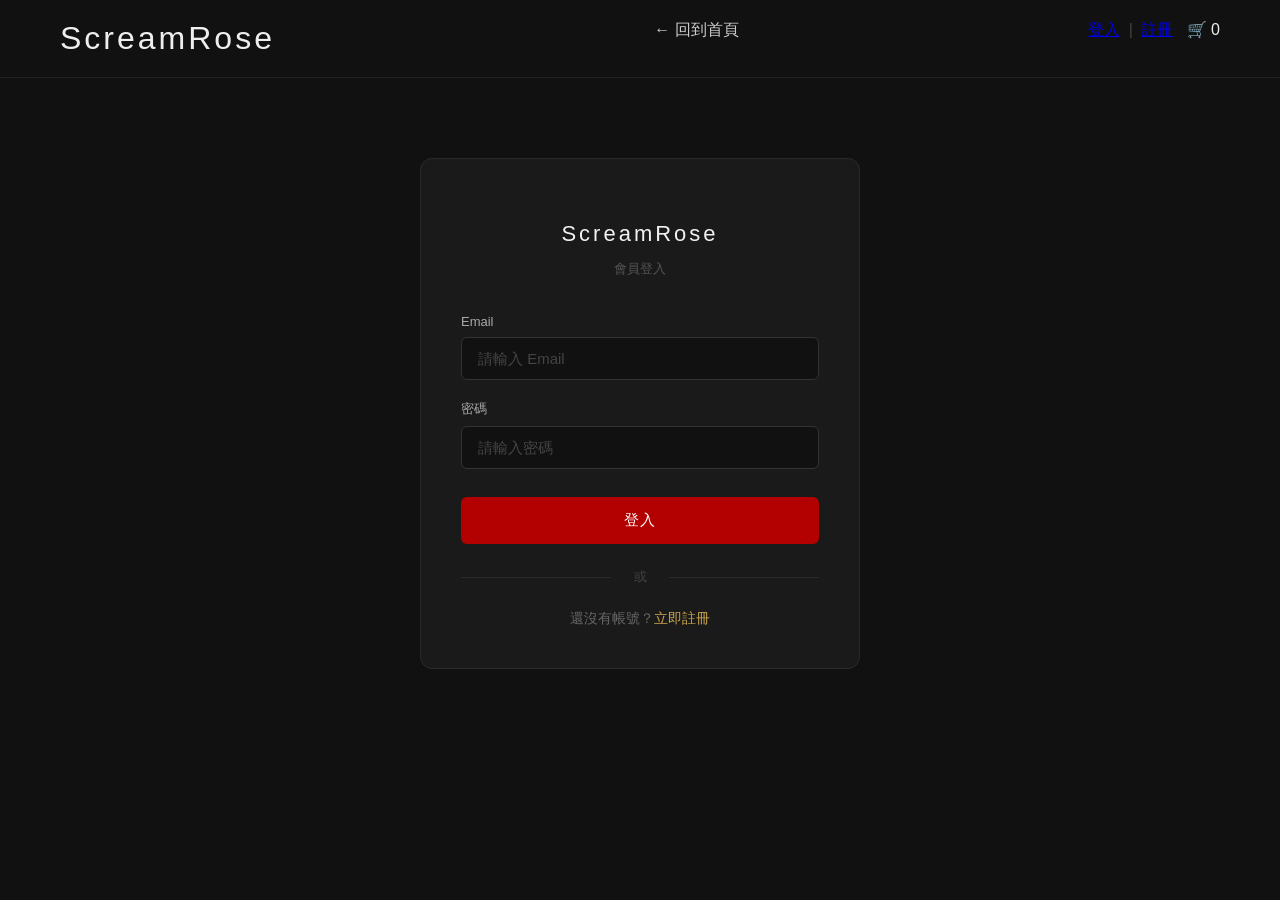
==== src/main/resources/static/admin(2).html @ 7bf57965 "deploy: ScreamRose initial commit" ====
<!DOCTYPE html>
<html lang="zh-TW">
<head>
  <meta charset="UTF-8">
  <meta name="viewport" content="width=device-width, initial-scale=1.0">
  <title>ScreamRose | 後台管理</title>
  <link rel="stylesheet" href="style.css">
  <style>
    body { background: #0a0a0a; color: #f1f1f1; font-family: sans-serif; margin: 0; }
    .admin-wrap { max-width: 1100px; margin: 0 auto; padding: 40px 20px; }
    h1 { font-size: 28px; letter-spacing: 3px; margin-bottom: 40px; border-bottom: 1px solid #222; padding-bottom: 16px; }
    h2 { font-size: 18px; color: #aaa; letter-spacing: 2px; margin: 40px 0 16px; }
    .form-grid { display: grid; grid-template-columns: 1fr 1fr; gap: 12px; }
    .form-grid input, .form-grid textarea {
      background: #111; border: 1px solid #2a2a2a; color: #f1f1f1;
      padding: 10px 14px; border-radius: 6px; font-size: 14px; width: 100%; box-sizing: border-box;
    }
    .form-grid textarea { grid-column: span 2; height: 80px; resize: vertical; }
    .form-grid input:focus, .form-grid textarea:focus { outline: none; border-color: #b30000; }
    .btn-submit {
      margin-top: 12px; padding: 10px 28px; background: #b30000;
      color: #fff; border: none; border-radius: 6px; cursor: pointer; font-size: 14px;
    }
    .btn-submit:hover { background: #cc0000; }
    table { width: 100%; border-collapse: collapse; font-size: 14px; }
    th { text-align: left; padding: 10px 12px; border-bottom: 1px solid #222; color: #555; font-weight: normal; }
    td { padding: 10px 12px; border-bottom: 1px solid #1a1a1a; vertical-align: middle; }
    td img { width: 50px; height: 50px; object-fit: cover; border-radius: 4px; }
    .btn-del { background: transparent; border: 1px solid #b30000; color: #b30000; padding: 4px 12px; border-radius: 4px; cursor: pointer; font-size: 12px; }
    .btn-del:hover { background: #b30000; color: #fff; }
    .btn-edit { background: transparent; border: 1px solid #c9a44c; color: #c9a44c; padding: 4px 12px; border-radius: 4px; cursor: pointer; font-size: 12px; margin-right: 6px; }
    .btn-edit:hover { background: #c9a44c; color: #000; }
    .order-table td { font-size: 13px; }
    .badge { padding: 3px 10px; border-radius: 99px; font-size: 12px; }
    .badge-pending { background: #2a2000; color: #c9a44c; }
    .badge-done { background: #002a00; color: #4caf50; }
    .modal-overlay { display:none; position:fixed; inset:0; background:rgba(0,0,0,0.8); z-index:999; align-items:center; justify-content:center; }
    .modal-overlay.show { display:flex; }
    .modal { background:#111; border:1px solid #2a2a2a; border-radius:12px; padding:32px; width:480px; }
    .modal h3 { margin:0 0 20px; font-size:16px; letter-spacing:2px; }
    .modal input { width:100%; box-sizing:border-box; background:#0a0a0a; border:1px solid #2a2a2a; color:#f1f1f1; padding:10px 14px; border-radius:6px; font-size:14px; margin-bottom:10px; }
    .modal input:focus { outline:none; border-color:#b30000; }
    .modal-btns { display:flex; gap:10px; margin-top:16px; justify-content:flex-end; }
    .btn-cancel { padding:8px 20px; background:transparent; border:1px solid #333; color:#aaa; border-radius:6px; cursor:pointer; }
    .btn-save { padding:8px 20px; background:#b30000; color:#fff; border:none; border-radius:6px; cursor:pointer; }
    .msg { margin-top: 10px; font-size: 13px; color: #4caf50; }
    .tab-bar { display:flex; gap:0; margin-bottom:0; border-bottom:1px solid #222; }
    .tab { padding:12px 28px; cursor:pointer; color:#555; font-size:14px; letter-spacing:1px; border-bottom:2px solid transparent; }
    .tab.active { color:#fff; border-bottom:2px solid #b30000; }
    .tab-content { display:none; }
    .tab-content.active { display:block; }
    .upload-row { grid-column: span 2; display:flex; gap:8px; align-items:center; }
    .upload-row input[type="text"] { flex:1; background:#111; border:1px solid #2a2a2a; color:#f1f1f1; padding:10px 14px; border-radius:6px; font-size:14px; box-sizing:border-box; }
    .upload-label { padding:10px 16px; background:#1a1a1a; border:1px solid #2a2a2a; border-radius:6px; cursor:pointer; font-size:13px; color:#aaa; white-space:nowrap; }
    .upload-label:hover { border-color:#555; color:#fff; }
    .upload-preview { width:50px; height:50px; object-fit:cover; border-radius:4px; display:none; border:1px solid #2a2a2a; }
    .uploading { font-size:12px; color:#c9a44c; }
  </style>
</head>
<body>

<header class="top-bar">
  <a href="index.html" class="brand" style="text-decoration:none;color:inherit;">ScreamRose</a>
  <nav>
    <a href="guitars.html">Guitars</a>
    <a href="artists.html">Artists</a>
    <a href="support.html">Support</a>
  </nav>
  <div class="cart">
    <span id="auth-area"></span>
  </div>
</header>

<div class="admin-wrap">
  <h1>⚙ 後台管理</h1>

  <div class="tab-bar">
    <div class="tab active" onclick="switchTab('products')">商品管理</div>
    <div class="tab" onclick="switchTab('orders')">訂單管理</div>
  </div>

  <div class="tab-content active" id="tab-products">
    <h2>新增商品</h2>
    <div class="form-grid">
      <input id="f-name" placeholder="商品名稱" />
      <input id="f-price" placeholder="價格（數字）" type="number" />
      <input id="f-series" placeholder="系列（例：Vintage Collection）" />
      <input id="f-color" placeholder="顏色（例：Ebony Black）" />

      <div class="upload-row">
        <input type="text" id="f-image" placeholder="圖片路徑（上傳後自動填入）" readonly />
        <label class="upload-label">
          📁 選擇圖片
          <input type="file" accept="image/*" style="display:none;"
                 onchange="uploadImage(this, 'f-image', 'f-preview', 'f-uploading')" />
        </label>
        <img id="f-preview" class="upload-preview" />
      </div>
      <input id="f-stock" placeholder="庫存數量" type="number" />

      <span id="f-uploading" class="uploading" style="display:none;">上傳中...</span>
      <textarea id="f-desc" placeholder="商品描述"></textarea>
    </div>
    <button class="btn-submit" onclick="createProduct()">＋ 新增商品</button>
    <p class="msg" id="form-msg"></p>

    <h2>商品列表</h2>
    <table>
      <thead>
        <tr><th>圖片</th><th>名稱</th><th>顏色</th><th>價格</th><th>庫存</th><th>操作</th></tr>
      </thead>
      <tbody id="product-tbody"></tbody>
    </table>
  </div>

  <div class="tab-content" id="tab-orders">
    <h2>所有訂單</h2>
    <table class="order-table">
      <thead>
        <tr><th>訂單ID</th><th>用戶</th><th>商品</th><th>數量</th><th>金額</th><th>狀態</th><th>時間</th></tr>
      </thead>
      <tbody id="order-tbody"></tbody>
    </table>
  </div>
</div>

<!-- 編輯 Modal -->
<div class="modal-overlay" id="edit-modal">
  <div class="modal">
    <h3>編輯商品</h3>
    <input id="e-name" placeholder="商品名稱" />
    <input id="e-price" placeholder="價格" type="number" />
    <input id="e-series" placeholder="系列" />
    <input id="e-color" placeholder="顏色" />
    <div style="display:flex; gap:8px; align-items:center; margin-bottom:10px;">
      <input type="text" id="e-image" placeholder="圖片路徑" readonly
             style="flex:1; margin-bottom:0; background:#0a0a0a; border:1px solid #2a2a2a; color:#f1f1f1; padding:10px 14px; border-radius:6px; font-size:14px;" />
      <label class="upload-label">
        📁 換圖
        <input type="file" accept="image/*" style="display:none;"
               onchange="uploadImage(this, 'e-image', 'e-preview', 'e-uploading')" />
      </label>
      <img id="e-preview" class="upload-preview" />
    </div>
    <span id="e-uploading" class="uploading" style="display:none;">上傳中...</span>
    <input id="e-stock" placeholder="庫存" type="number" />
    <input id="e-desc" placeholder="描述" />
    <div class="modal-btns">
      <button class="btn-cancel" onclick="closeModal()">取消</button>
      <button class="btn-save" onclick="saveEdit()">儲存</button>
    </div>
  </div>
</div>

<script src="header.js" defer></script>
<script>
  const token = localStorage.getItem("token");
  const role  = localStorage.getItem("role");
  if (!token || role !== "ADMIN") {
    alert("請先以 ADMIN 身份登入！");
    location.href = "Login.html";
  }

  const API = "http://localhost:8080";
  let editingId = null;

  function switchTab(name) {
    document.querySelectorAll(".tab").forEach(t => t.classList.remove("active"));
    document.querySelectorAll(".tab-content").forEach(t => t.classList.remove("active"));
    document.getElementById("tab-" + name).classList.add("active");
    event.target.classList.add("active");
    if (name === "orders") loadOrders();
  }

  // ===== 上傳圖片 =====
  function uploadImage(input, imageFieldId, previewId, loadingId) {
    const file = input.files[0];
    if (!file) return;

    const loading = document.getElementById(loadingId);
    loading.style.display = "inline";

    const formData = new FormData();
    formData.append("file", file);

    fetch(API + "/api/admin/upload", {
      method: "POST",
      headers: { "Authorization": "Bearer " + token },
      body: formData
    })
    .then(r => r.json())
    .then(data => {
      loading.style.display = "none";
      if (data.error) { alert("上傳失敗：" + data.error); return; }
      document.getElementById(imageFieldId).value = data.imageUrl;
      const preview = document.getElementById(previewId);
      preview.src = "/" + data.imageUrl;
      preview.style.display = "block";
    })
    .catch(err => {
      loading.style.display = "none";
      alert("上傳失敗：" + err);
    });
  }

  // 載入商品
  function loadProducts() {
    fetch(API + "/api/products")
      .then(r => r.json())
      .then(list => {
        document.getElementById("product-tbody").innerHTML = list.map(p => `
          <tr>
            <td><img src="${p.image ? '/' + p.image : ''}" onerror="this.src=''" /></td>
            <td>${p.name}</td>
            <td>${p.color || "-"}</td>
            <td>NT$ ${Number(p.price).toLocaleString()}</td>
            <td>${p.stock}</td>
            <td>
              <button class="btn-edit" onclick="openEdit(${p.id})">編輯</button>
              <button class="btn-del" onclick="deleteProduct(${p.id})">刪除</button>
            </td>
          </tr>
        `).join("");
      });
  }

  // 新增商品
  function createProduct() {
    const image = document.getElementById("f-image").value;
    if (!image) { alert("請先上傳商品圖片！"); return; }

    const body = {
      name:        document.getElementById("f-name").value,
      price:       document.getElementById("f-price").value,
      series:      document.getElementById("f-series").value,
      color:       document.getElementById("f-color").value,
      image:       image,
      stock:       document.getElementById("f-stock").value,
      description: document.getElementById("f-desc").value
    };
    fetch(API + "/api/admin/products", {
      method: "POST",
      headers: { "Content-Type": "application/json", "Authorization": "Bearer " + token },
      body: JSON.stringify(body)
    })
    .then(r => r.text())
    .then(msg => {
      document.getElementById("form-msg").textContent = "✅ " + msg;
      loadProducts();
    });
  }

  // 刪除商品
  function deleteProduct(id) {
    if (!confirm("確定刪除？")) return;
    fetch(API + "/api/admin/products/" + id, {
      method: "DELETE",
      headers: { "Authorization": "Bearer " + token }
    }).then(() => loadProducts());
  }

  // 開編輯 Modal
  function openEdit(id) {
    fetch(API + "/api/products/" + id)
      .then(r => r.json())
      .then(p => {
        editingId = id;
        document.getElementById("e-name").value   = p.name;
        document.getElementById("e-price").value  = p.price;
        document.getElementById("e-series").value = p.series || "";
        document.getElementById("e-color").value  = p.color || "";
        document.getElementById("e-image").value  = p.image || "";
        document.getElementById("e-stock").value  = p.stock;
        document.getElementById("e-desc").value   = p.description || "";
        const prev = document.getElementById("e-preview");
        if (p.image) { prev.src = "/" + p.image; prev.style.display = "block"; }
        else { prev.style.display = "none"; }
        document.getElementById("edit-modal").classList.add("show");
      });
  }

  function closeModal() {
    document.getElementById("edit-modal").classList.remove("show");
  }

  // 儲存編輯
  function saveEdit() {
    const body = {
      name:        document.getElementById("e-name").value,
      price:       document.getElementById("e-price").value,
      series:      document.getElementById("e-series").value,
      color:       document.getElementById("e-color").value,
      image:       document.getElementById("e-image").value,
      stock:       document.getElementById("e-stock").value,
      description: document.getElementById("e-desc").value
    };
    fetch(API + "/api/admin/products/" + editingId, {
      method: "PUT",
      headers: { "Content-Type": "application/json", "Authorization": "Bearer " + token },
      body: JSON.stringify(body)
    }).then(() => { closeModal(); loadProducts(); });
  }

  // 載入訂單
  function loadOrders() {
    fetch(API + "/api/orders/all", {
      headers: { "Authorization": "Bearer " + token }
    }).then(r => r.json()).then(list => {
      document.getElementById("order-tbody").innerHTML = list.map(o => `
        <tr>
          <td>#${o.id}</td>
          <td>${o.user ? o.user.email : "-"}</td>
          <td>${o.productName || "-"}</td>
          <td>${o.quantity}</td>
          <td>NT$ ${o.price ? Number(o.price).toLocaleString() : "-"}</td>
          <td><span class="badge badge-pending">待處理</span></td>
          <td>${o.createdAt ? o.createdAt.substring(0,10) : "-"}</td>
        </tr>
      `).join("");
    });
  }

  loadProducts();
</script>
</body>
</html>
---- src/main/resources/static/style.css ----
body {
    margin: 0;
    font-family: "Helvetica Neue", Arial, sans-serif;
    background-color: #0b0b0b;
    color: #f1f1f1;
}

/* Header */
.top-bar {
    display: flex;
    justify-content: space-between;
    padding: 20px 60px;
    border-bottom: 1px solid #222;
}

.brand {
    font-size: 32px;
    letter-spacing: 3px;
}

nav a {
    margin-left: 30px;
    color: #ccc;
    text-decoration: none;
}

nav a:hover {
    color: #fff;
}

/* Product Layout */
.product-page {
    display: flex;
    max-width: 1400px;
    margin: 60px auto;
    padding: 0 40px;
    gap: 80px;
}

/* Gallery */
.gallery {
    flex: 1;
}




.thumbnails {
    display: flex;
    gap: 15px;
    margin-top: 20px;
}

.thumb {
    width: 80px;
    cursor: pointer;
    opacity: 0.6;
    border-radius: 6px;
    transition: 0.3s;
}

.thumb:hover,
.thumb.active {
    opacity: 1;
    outline: 2px solid #b30000;
}

/* Details */
.details {
    flex: 1;
}

.details h1 {
    font-size: 42px;
    margin-bottom: 10px;
}

.subtitle {
    color: #aaa;
    margin-bottom: 30px;
}

.price {
    font-size: 32px;
    color: #ff4d4d;
    margin-bottom: 20px;
}

.desc {
    line-height: 1.8;
    margin-bottom: 30px;
}

.options select {
    width: 100%;
    padding: 12px;
    margin-bottom: 20px;
    background: #111;
    color: #fff;
    border: 1px solid #333;
}

/* Quantity */
.quantity {
    display: flex;
    align-items: center;
    margin-bottom: 30px;
}

.quantity button {
    width: 40px;
    height: 40px;
    background: #222;
    color: #fff;
    border: none;
    font-size: 20px;
}

.quantity input {
    width: 60px;
    text-align: center;
    margin: 0 10px;
}

/* Cart */
.add-cart {
    width: 100%;
    padding: 18px;
    font-size: 18px;
    background: #b30000;
    border: none;
    color: #fff;
    cursor: pointer;
}

.add-cart:hover {
    background: #ff1a1a;
}

.shipping {
    margin-top: 20px;
    color: #aaa;
}

/* Specs */
.specs {
    max-width: 1000px;
    margin: 80px auto;
    padding: 0 40px;
}

.specs h2 {
    font-size: 32px;
    margin-bottom: 30px;
}

.specs table {
    width: 100%;
    border-collapse: collapse;
}

.specs td {
    padding: 15px;
    border-bottom: 1px solid #222;
}

/* Footer */
.footer {
    text-align: center;
    padding: 40px;
    color: #666;
}

/* ===== 主預覽區 ===== */
.main-preview {
    width: 100%;
}

.main-preview img {
    width: 100%;
    border-radius: 12px;
}

/* ===== 雙圖顯示模式 ===== */
.dual {
    display: flex;
    flex-direction: column;
    gap: 20px;
}

.dual img {
    box-shadow: 0 20px 50px rgba(0,0,0,0.7);
}

/* ===== 隱藏用 ===== */
.hidden {
    display: none;
}

/* 全站共用 */
body {
  margin: 0;
  font-family: Arial, Helvetica, sans-serif;
  background-color: #111;
  color: #eee;
}

/* 頁首 */
.site-header {
  display: flex;
  justify-content: space-between;
  align-items: center;
  padding: 20px 40px;
  background-color: #000;
  border-bottom: 1px solid #333;
}

.site-header h1 {
  margin: 0;
  font-size: 22px;
  letter-spacing: 1px;
}

.back-link {
  color: #c9a44c;
  text-decoration: none;
}

.back-link:hover {
  text-decoration: underline;
}

/* 購物車容器 */
.cart-container {
  max-width: 900px;
  margin: 40px auto;
  padding: 20px;
}

.cart-container h2 {
  margin-bottom: 30px;
  border-bottom: 1px solid #333;
  padding-bottom: 10px;
}

/* 單項商品 */
.cart-item {
  display: flex;
  align-items: center;
  gap: 20px;
  padding: 20px 0;
  border-bottom: 1px solid #333;
}

.cart-item img {
  width: 140px;
  border-radius: 6px;
}

.cart-info h3 {
  margin: 0 0 8px;
}

.cart-info p {
  margin: 0;
  color: #aaa;
}

/* 價格 */
.cart-price {
  margin-left: auto;
  font-size: 18px;
  color: #c9a44c;
}

/* 總金額 */
.cart-total {
  display: flex;
  justify-content: space-between;
  font-size: 20px;
  margin-top: 30px;
  padding-top: 20px;
  border-top: 1px solid #444;
}

/* 結帳按鈕 */
.checkout-btn {
  width: 100%;
  margin-top: 30px;
  padding: 15px;
  font-size: 16px;
  background-color: #c9a44c;
  color: #000;
  border: none;
  cursor: pointer;
  letter-spacing: 1px;
}

.checkout-btn:hover {
  background-color: #e0bb63;
}

}

.auth-link-btn {
  color: #ccc;
  text-decoration: none;
  font-size: 14px;
  transition: color 0.2s;
}
.auth-link-btn:hover { color: #fff; }
.auth-divider-line {
  color: #444;
  margin: 0 4px;
}
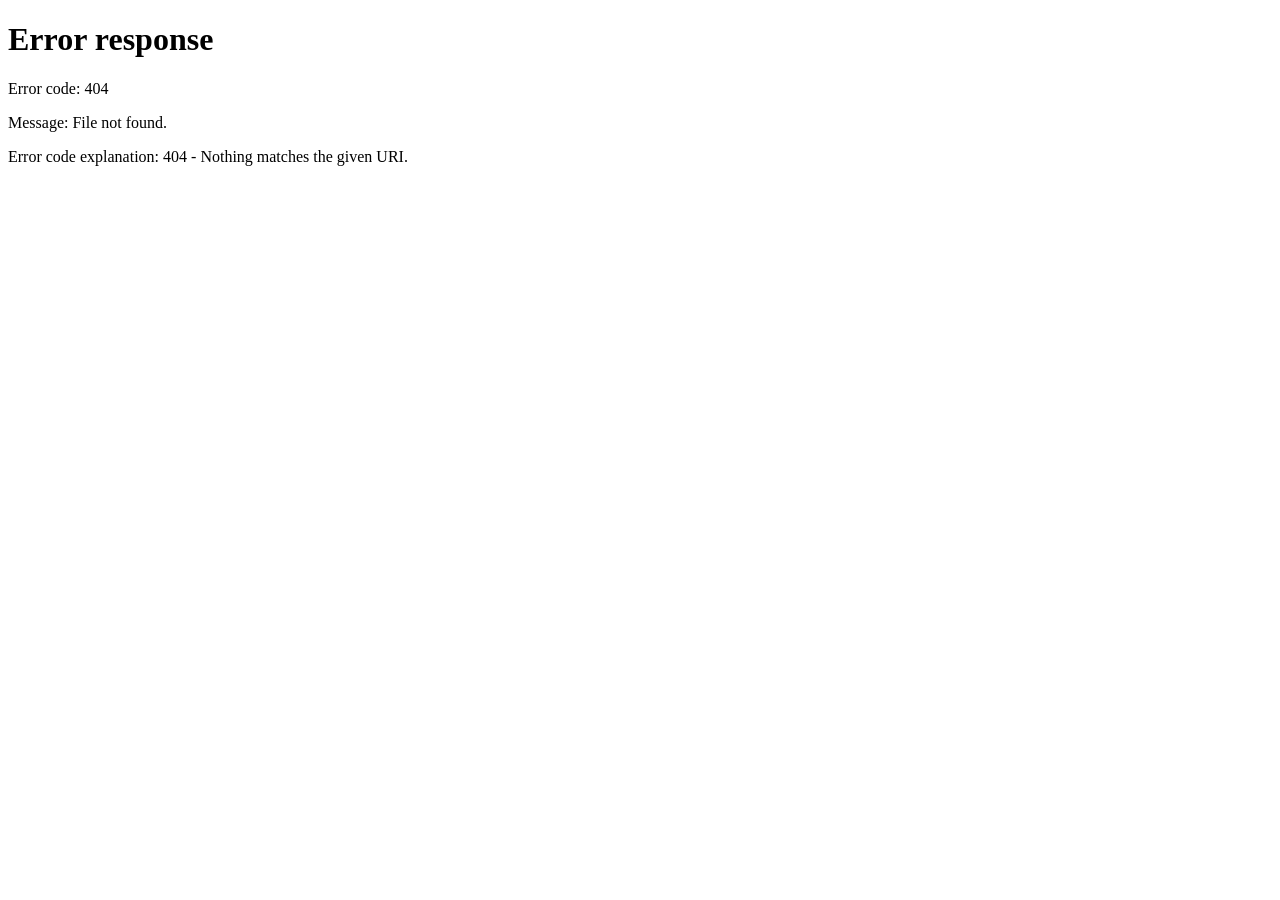
==== commit 43a8c64a: "fix: rename Login.html to login.html" ====
--- a/src/main/resources/static/admin(2).html
+++ b/src/main/resources/static/admin(2).html
@@ -158,10 +158,10 @@
   const role  = localStorage.getItem("role");
   if (!token || role !== "ADMIN") {
     alert("請先以 ADMIN 身份登入！");
-    location.href = "Login.html";
-  }
-
-  const API = "http://localhost:8080";
+    location.href = "login.html";
+  }
+
+  const API = "";
   let editingId = null;
 
   function switchTab(name) {
